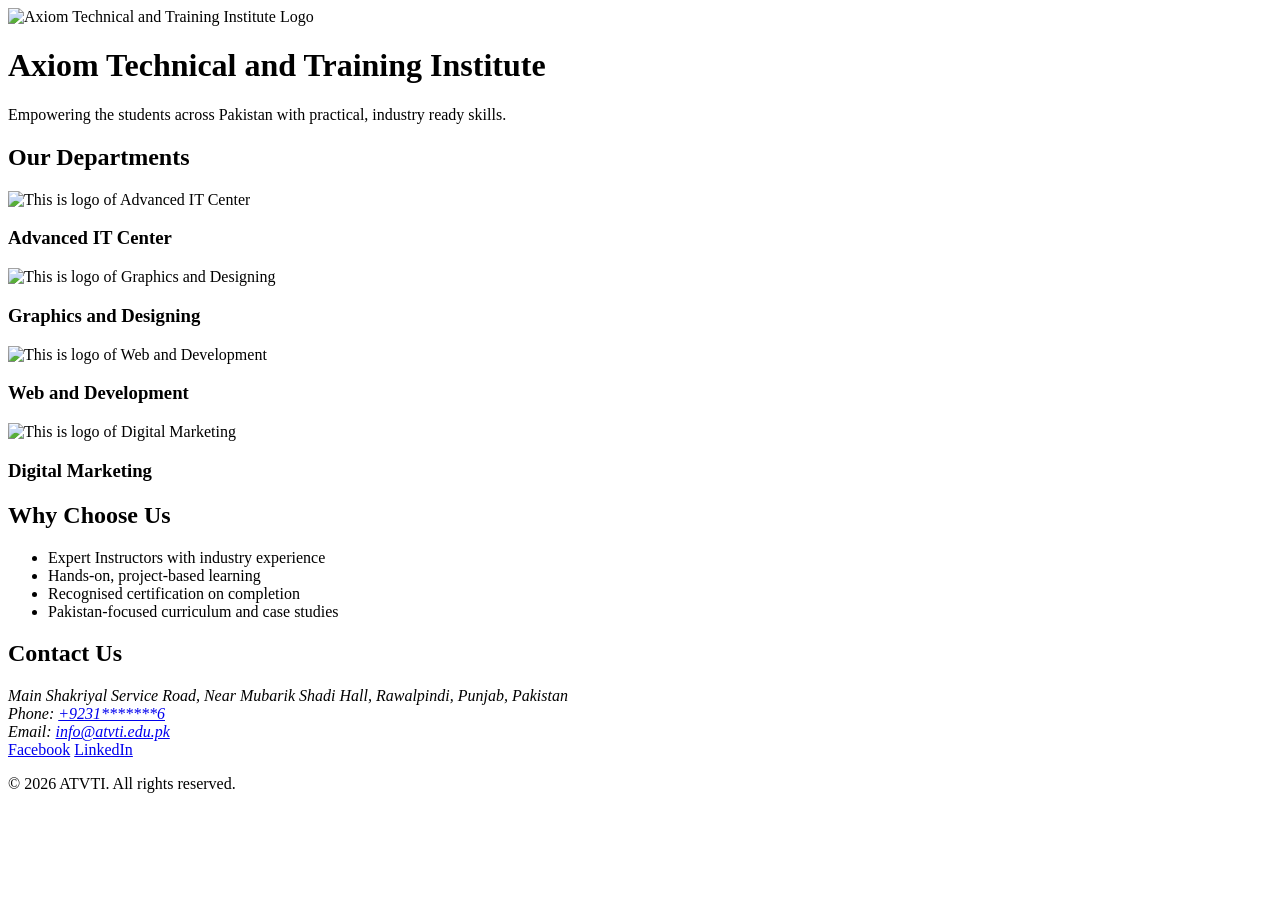
==== day 3/index.html @ 9ebb2179 "done" ====
<!DOCTYPE html>
<html lang="en">
<head>
    <meta charset="UTF-8">
    <meta name="viewport" content="width=device-width, initial-scale=1.0">
    <title>Axiom Technical and Training Institute</title>
</head>
<body>
    <header>
        <img src="/images.png" alt="Axiom Technical and Training Institute Logo" height="100">
        <h1>Axiom Technical and Training Institute</h1>
        <p> Empowering the students across Pakistan with practical, industry ready skills.</p>
    </header>
    <main>
        <section>
            <h2>Our Departments</h2>
            
            <article>
                <img height="100" src="/Advance IT Course.png" alt="This is logo of Advanced IT Center">
                <h3>Advanced IT Center</h3>
                <!-- <p>Technical and vocational training in computing , linguistic and digital skills</p> -->
                

                
                <img height="100" src="/graphics designing.jpg" alt="This is logo of Graphics and Designing">
                <h3>Graphics and Designing</h3>
                <!-- <p>Technical and vocational training in computing , linguistic and digital skills</p> -->
               
                <img height="100" src="/web dev.jpg" alt="This is logo of Web and Development">
                <h3>Web and Development</h3>
                <!-- <p>Technical and vocational training in computing , linguistic and digital skills</p> -->
           
                <img height="100" src="/digital marketing.jpg" alt="This is logo of Digital Marketing">
                <h3>Digital Marketing</h3>
                <!-- <p>Technical and vocational training in computing , linguistic and digital skills</p> -->
                
                
            </article>
        </section>
        <section>
            <h2>Why Choose Us</h2>
            <ul>
                <li>Expert Instructors with industry experience</li>
                <li>Hands-on, project-based learning</li>
                <li>Recognised certification on completion</li>
                <li>Pakistan-focused curriculum and case studies</li>
            </ul>
        </section>
    </main>
    
    <footer>
        <h2>Contact Us</h2>
        <address>Main Shakriyal Service Road, Near Mubarik Shadi Hall, Rawalpindi, Punjab,
Pakistan<br>
 Phone: <a href="tel:03********6">+9231*******6</a><br>
 Email: <a href="mailto:abc@atvti.edu.pk">info@atvti.edu.pk</a>
</address>
<nav aria-label="Social Media">
 <a href="https://www.facebook.com/atvti/" target="_blank">Facebook</a>
 <a href="https://www.instagram.com/axiom.institute/" target="_blank">LinkedIn</a>
 </nav>
 <p>&copy; 2026 ATVTI. All rights reserved.</p>
    </footer>



</body>
</html>
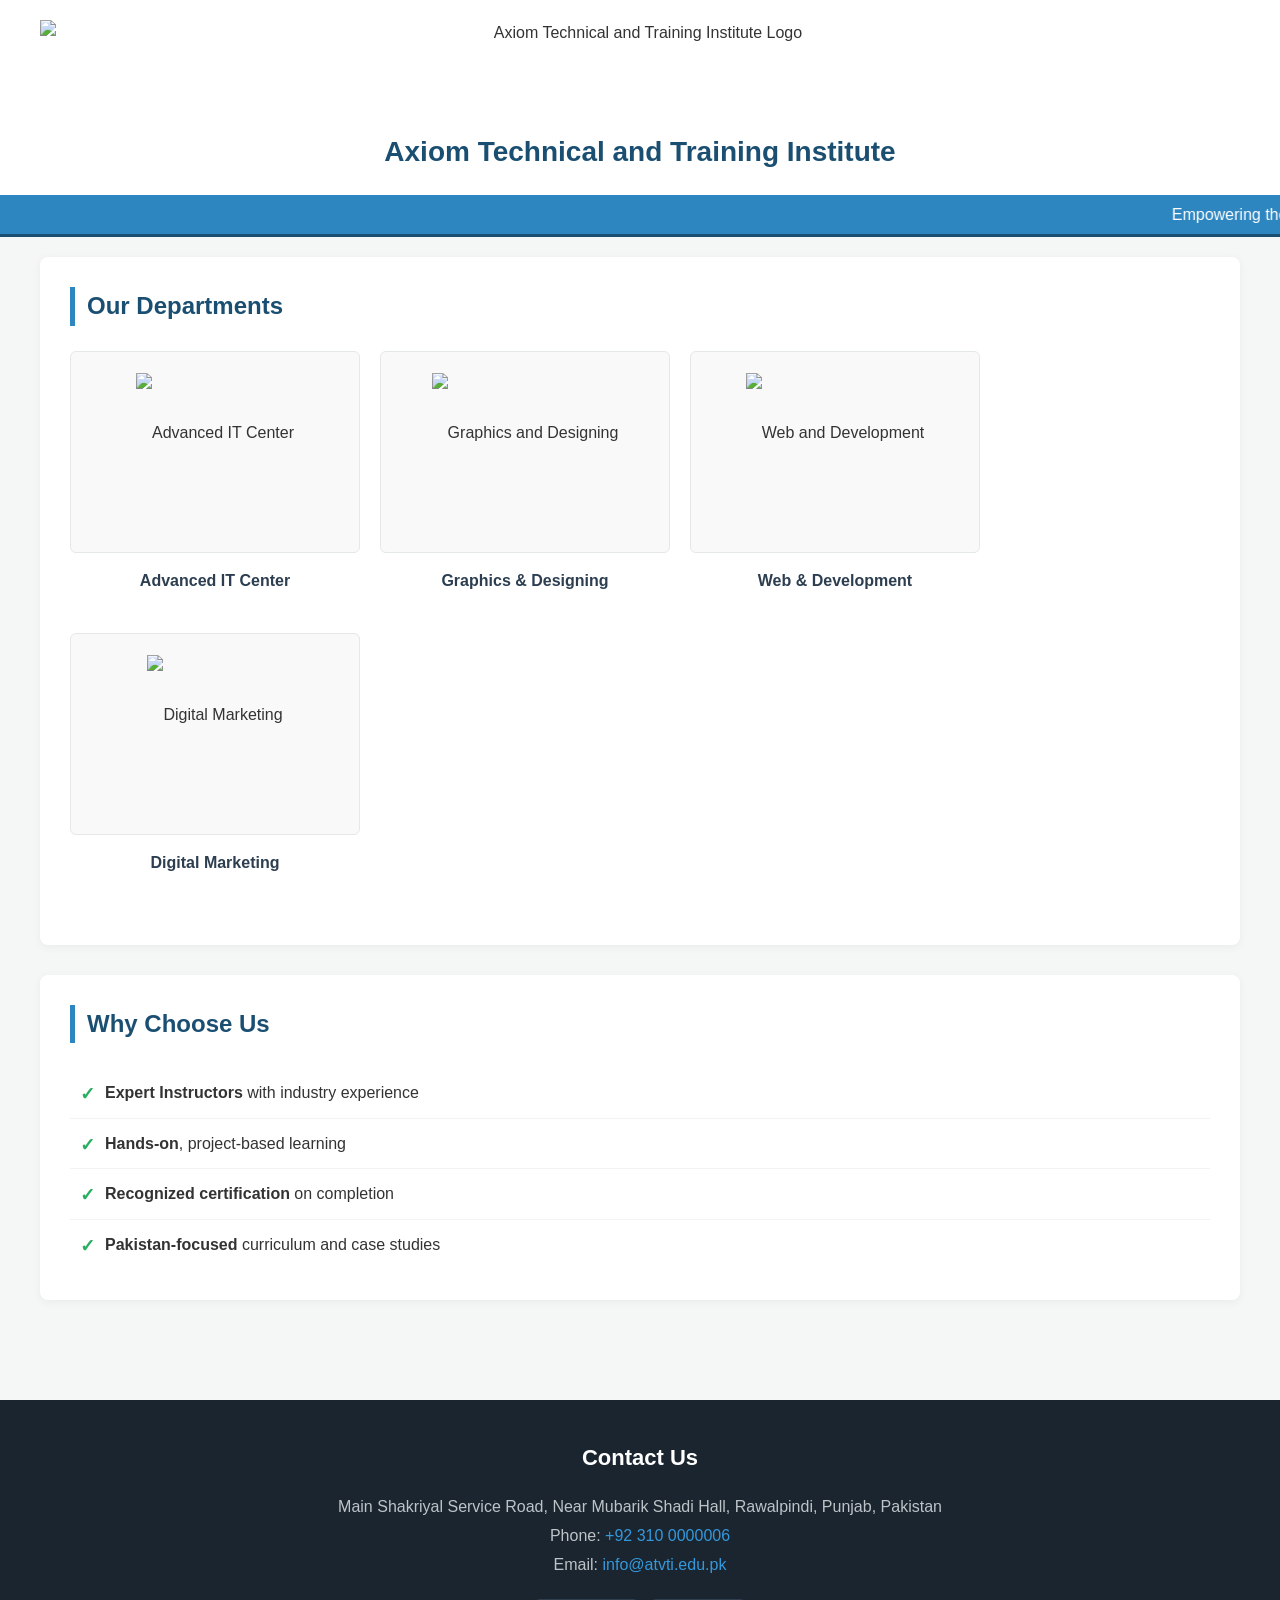
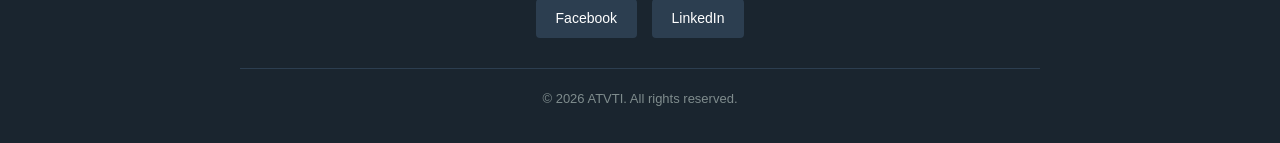
==== commit eb26780c: "complete" ====
--- a/day 3/index.html
+++ b/day 3/index.html
@@ -4,65 +4,84 @@
     <meta charset="UTF-8">
     <meta name="viewport" content="width=device-width, initial-scale=1.0">
     <title>Axiom Technical and Training Institute</title>
+    <link rel="stylesheet" href="style.css">
 </head>
 <body>
+
     <header>
-        <img src="/images.png" alt="Axiom Technical and Training Institute Logo" height="100">
-        <h1>Axiom Technical and Training Institute</h1>
-        <p> Empowering the students across Pakistan with practical, industry ready skills.</p>
+        <div class="header-container">
+            <img class="logo" src="/images.png" alt="Axiom Technical and Training Institute Logo" height="100">
+            <h1 class="main-heading">Axiom Technical and Training Institute</h1>
+        </div>
+        <marquee behavior="scroll" direction="left">
+            <p class="marquee-text">Empowering the students across Pakistan with practical, industry-ready skills.</p>
+        </marquee> 
     </header>
+
     <main>
-        <section>
-            <h2>Our Departments</h2>
+        <section class="section1">
+            <h2 class="section-title">Our Departments</h2>
             
-            <article>
-                <img height="100" src="/Advance IT Course.png" alt="This is logo of Advanced IT Center">
-                <h3>Advanced IT Center</h3>
-                <!-- <p>Technical and vocational training in computing , linguistic and digital skills</p> -->
+            <article class="departments-wrapper">
                 
-
+                <div class="card">
+                    <div class="img-container">
+                        <img class="image" src="/Advance IT Course.png" alt="Advanced IT Center">
+                    </div>
+                    <h3>Advanced IT Center</h3>
+                </div>
                 
-                <img height="100" src="/graphics designing.jpg" alt="This is logo of Graphics and Designing">
-                <h3>Graphics and Designing</h3>
-                <!-- <p>Technical and vocational training in computing , linguistic and digital skills</p> -->
+                <div class="card">
+                    <div class="img-container">
+                        <img class="image" src="/graphics designing.jpg" alt="Graphics and Designing">
+                    </div>
+                    <h3>Graphics &amp; Designing</h3>
+                </div>
+                
+                <div class="card">
+                    <div class="img-container">
+                        <img class="image" src="/web dev.jpg" alt="Web and Development">
+                    </div>
+                    <h3>Web &amp; Development</h3>
+                </div>
                
-                <img height="100" src="/web dev.jpg" alt="This is logo of Web and Development">
-                <h3>Web and Development</h3>
-                <!-- <p>Technical and vocational training in computing , linguistic and digital skills</p> -->
-           
-                <img height="100" src="/digital marketing.jpg" alt="This is logo of Digital Marketing">
-                <h3>Digital Marketing</h3>
-                <!-- <p>Technical and vocational training in computing , linguistic and digital skills</p> -->
+                <div class="card">
+                    <div class="img-container">
+                        <img class="image" src="/digital marketing.jpg" alt="Digital Marketing">
+                    </div>
+                    <h3>Digital Marketing</h3>
+                </div>
                 
-                
+                <div class="clear"></div>
             </article>
         </section>
-        <section>
-            <h2>Why Choose Us</h2>
-            <ul>
-                <li>Expert Instructors with industry experience</li>
-                <li>Hands-on, project-based learning</li>
-                <li>Recognised certification on completion</li>
-                <li>Pakistan-focused curriculum and case studies</li>
+
+        <section class="section2">
+            <h2 class="section-title">Why Choose Us</h2>
+            <ul class="benefits-list">
+                <li><strong>Expert Instructors</strong> with industry experience</li>
+                <li><strong>Hands-on</strong>, project-based learning</li>
+                <li><strong>Recognized certification</strong> on completion</li>
+                <li><strong>Pakistan-focused</strong> curriculum and case studies</li>
             </ul>
         </section>
     </main>
     
     <footer>
-        <h2>Contact Us</h2>
-        <address>Main Shakriyal Service Road, Near Mubarik Shadi Hall, Rawalpindi, Punjab,
-Pakistan<br>
- Phone: <a href="tel:03********6">+9231*******6</a><br>
- Email: <a href="mailto:abc@atvti.edu.pk">info@atvti.edu.pk</a>
-</address>
-<nav aria-label="Social Media">
- <a href="https://www.facebook.com/atvti/" target="_blank">Facebook</a>
- <a href="https://www.instagram.com/axiom.institute/" target="_blank">LinkedIn</a>
- </nav>
- <p>&copy; 2026 ATVTI. All rights reserved.</p>
+        <div class="footer-container">
+            <h2>Contact Us</h2>
+            <address>
+                Main Shakriyal Service Road, Near Mubarik Shadi Hall, Rawalpindi, Punjab, Pakistan<br>
+                Phone: <a href="tel:03000000000">+92 310 0000006</a><br>
+                Email: <a href="mailto:info@atvti.edu.pk">info@atvti.edu.pk</a>
+            </address>
+            <nav aria-label="Social Media" class="social-nav">
+                <a href="https://www.facebook.com/atvti/" target="_blank">Facebook</a>
+                <a href="https://www.instagram.com/axiom.institute/" target="_blank">LinkedIn</a>
+            </nav>
+            <p class="copyright">&copy; 2026 ATVTI. All rights reserved.</p>
+        </div>
     </footer>
-
-
 
 </body>
 </html>
--- a/day 3/style.css
+++ b/day 3/style.css
@@ -0,0 +1,202 @@
+ {
+    box-sizing: border-box;
+}
+
+body {
+    margin: 0;
+    padding: 0;
+    font-family: 'Segoe UI', Tahoma, Geneva, Verdana, sans-serif;
+    background-color: #f4f7f6;
+    color: #333333;
+    line-height: 1.6;
+}
+
+main {
+    max-width: 1200px;
+    margin: 0 auto;
+    padding: 20px;
+}
+header {
+    background-color: #ffffff;
+    border-bottom: 3px solid #1b4f72;
+    text-align: center;
+    padding-top: 20px;
+}
+
+.header-container {
+    max-width: 1200px;
+    margin: 0 auto;
+    padding: 0 20px;
+}
+
+.logo {
+    display: block;
+    margin: 0 auto 10px auto;
+    max-height: 100px;
+}
+
+.main-heading {
+    color: #1b4f72;
+    font-size: 28px;
+    margin: 10px 0 20px 0;
+    font-weight: 700;
+}
+
+marquee {
+    background-color: #2e86c1;
+    display: block;
+    padding: 2px 0;
+}
+
+.marquee-text {
+    color: #ffffff;
+    font-size: 16px;
+    margin: 5px 0;
+    font-weight: 500;
+}
+
+section {
+    background-color: #ffffff;
+    padding: 30px;
+    margin-bottom: 30px;
+    border-radius: 8px;
+    box-shadow: 0 2px 10px rgba(0, 0, 0, 0.05);
+}
+
+.section-title {
+    color: #1b4f72;
+    font-size: 24px;
+    margin-top: 0;
+    margin-bottom: 25px;
+    border-left: 5px solid #2e86c1;
+    padding-left: 12px;
+}
+.departments-wrapper {
+    margin: 0 -10px; 
+}
+
+.card {
+    width: 25%;
+    float: left;
+    padding: 0 10px;
+    text-align: center;
+    margin-bottom: 20px;
+}
+
+.img-container {
+    background-color: #f9f9f9;
+    border: 1px solid #e5e8e8;
+    border-radius: 6px;
+    padding: 20px;
+    height: 160px; /* Fixed height container to keep items leveled */
+    line-height: 120px; /* Vertical align hack for inline images */
+}
+
+.image {
+    max-width: 100%;
+    max-height: 100%;
+    vertical-align:middle;
+}
+
+.card h3 {
+    font-size: 16px;
+    color: #2c3e50;
+    margin: 15px 0 5px 0;
+    height: 40px; /* Forces uniform titles layout height */
+    overflow:visible;
+}
+
+.clear {
+    clear: both;
+}
+
+.benefits-list {
+    list-style-type: none;
+    padding: 0;
+    margin: 0;
+}
+
+.benefits-list li {
+    padding: 12px 15px 12px 35px;
+    border-bottom: 1px solid #f2f4f4;
+    position: relative;
+    font-size: 16px;
+}
+
+.benefits-list li:last-child {
+    border-bottom: none;
+}
+
+.benefits-list li::before {
+    content: "✓";
+    position: absolute;
+    left: 10px;
+    color: #27ae60;
+    font-weight: bold;
+    font-size: 18px;
+}
+
+footer {
+    background-color: #1a252f;
+    color: #bdc3c7;
+    padding: 40px 20px 20px 20px;
+    text-align: center;
+    margin-top: 50px;
+}
+
+.footer-container {
+    max-width: 800px;
+    margin: 0 auto;
+}
+
+footer h2 {
+    color: #ffffff;
+    font-size: 22px;
+    margin-top: 0;
+}
+
+address {
+    font-style: normal;
+    line-height: 1.8;
+    margin-bottom: 20px;
+}
+
+footer a {
+    color: #3498db;
+    text-decoration: none;
+}
+
+footer a:hover {
+    text-decoration: underline;
+}
+
+.social-nav {
+    margin: 20px 0;
+}
+
+.social-nav a {
+    display: inline-block;
+    background-color: #2c3e50;
+    color: #ffffff;
+    padding: 8px 20px;
+    margin: 0 5px;
+    border-radius: 4px;
+    text-decoration: none;
+    font-size: 14px;
+}
+
+.social-nav a:hover {
+    background-color:#e5e8e8;
+    color:#1a252f;
+    font-style: oblique;
+    text-decoration: none;
+
+}
+
+.copyright {
+    font-size: 13px;
+    color: #7f8c8d;
+    margin-top: 30px;
+    border-top: 1px solid #2c3e50;
+    padding-top: 20px;
+}
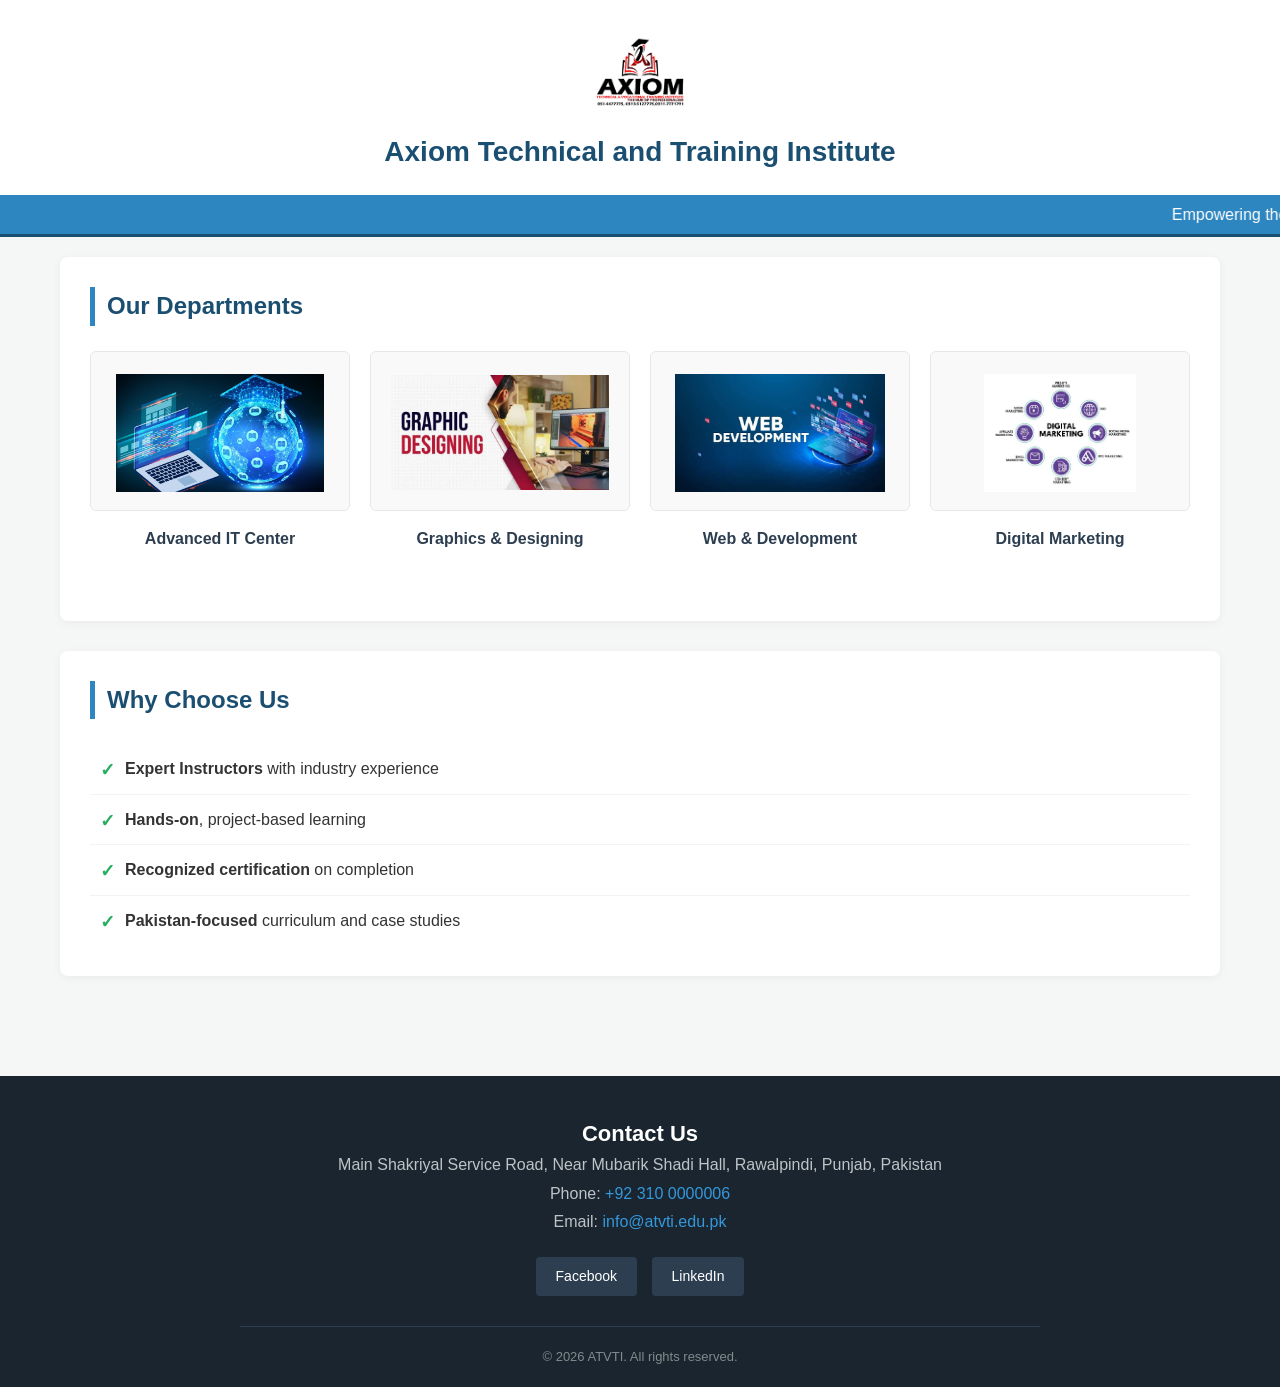
==== commit 373d5683: "complete" ====
--- a/day 3/index.html
+++ b/day 3/index.html
@@ -10,7 +10,7 @@
 
     <header>
         <div class="header-container">
-            <img class="logo" src="/images.png" alt="Axiom Technical and Training Institute Logo" height="100">
+            <img class="logo" src="images.png" alt="Axiom Technical and Training Institute Logo" height="100">
             <h1 class="main-heading">Axiom Technical and Training Institute</h1>
         </div>
         <marquee behavior="scroll" direction="left">
@@ -26,28 +26,28 @@
                 
                 <div class="card">
                     <div class="img-container">
-                        <img class="image" src="/Advance IT Course.png" alt="Advanced IT Center">
+                        <img class="image" src="Advance-IT-Course.png" alt="Advanced IT Center">
                     </div>
                     <h3>Advanced IT Center</h3>
                 </div>
                 
                 <div class="card">
                     <div class="img-container">
-                        <img class="image" src="/graphics designing.jpg" alt="Graphics and Designing">
+                        <img class="image" src="graphics-designing.jpg" alt="Graphics and Designing">
                     </div>
                     <h3>Graphics &amp; Designing</h3>
                 </div>
                 
                 <div class="card">
                     <div class="img-container">
-                        <img class="image" src="/web dev.jpg" alt="Web and Development">
+                        <img class="image" src="web-dev.jpg" alt="Web and Development">
                     </div>
                     <h3>Web &amp; Development</h3>
                 </div>
                
                 <div class="card">
                     <div class="img-container">
-                        <img class="image" src="/digital marketing.jpg" alt="Digital Marketing">
+                        <img class="image" src="digital-marketing.jpg" alt="Digital Marketing">
                     </div>
                     <h3>Digital Marketing</h3>
                 </div>
--- a/day 3/style.css
+++ b/day 3/style.css
@@ -1,5 +1,7 @@
- {
+ *{
     box-sizing: border-box;
+    margin: 0;
+    padding: 0;
 }
 
 body {
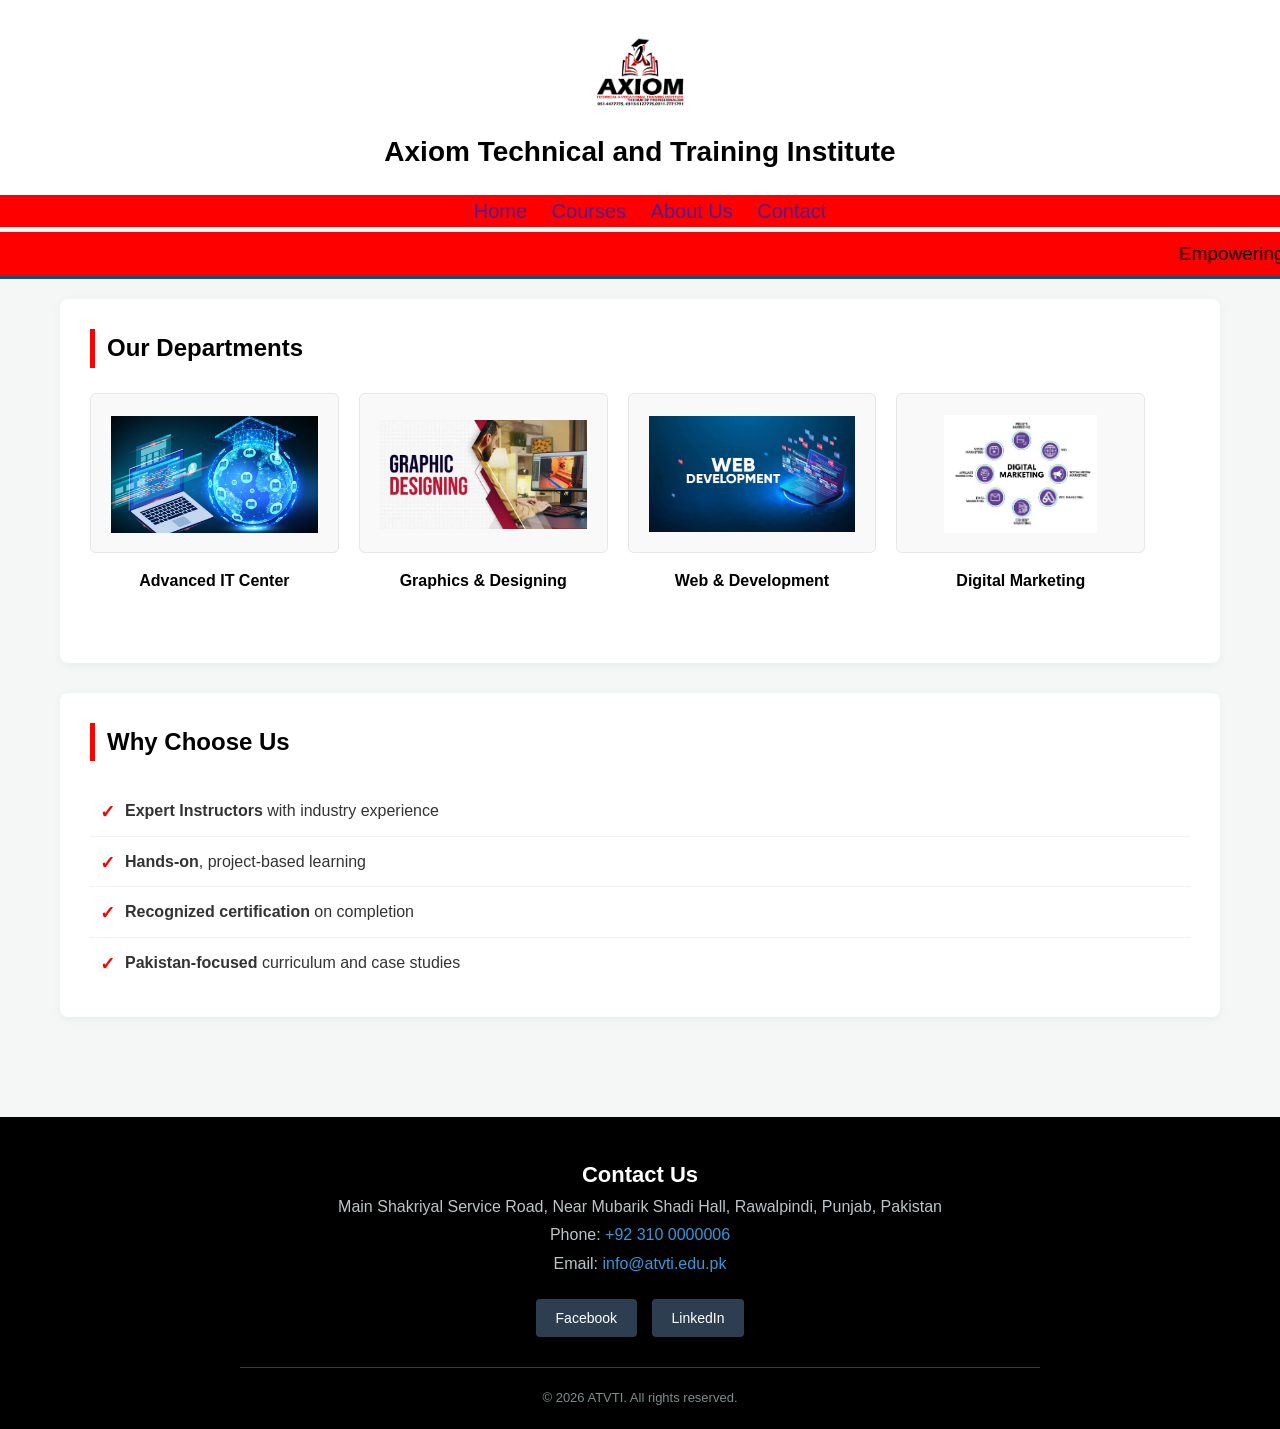
==== commit 5dd494a3: "make responsive" ====
--- a/day 3/index.html
+++ b/day 3/index.html
@@ -1,11 +1,13 @@
 <!DOCTYPE html>
 <html lang="en">
+
 <head>
     <meta charset="UTF-8">
     <meta name="viewport" content="width=device-width, initial-scale=1.0">
     <title>Axiom Technical and Training Institute</title>
     <link rel="stylesheet" href="style.css">
 </head>
+
 <body>
 
     <header>
@@ -13,45 +15,53 @@
             <img class="logo" src="images.png" alt="Axiom Technical and Training Institute Logo" height="100">
             <h1 class="main-heading">Axiom Technical and Training Institute</h1>
         </div>
+        <div class="navigation">
+            <nav>
+                <a href="">Home</a>
+                <a href="">Courses</a>
+                <a href="">About Us</a>
+                <a href="">Contact</a>
+            </nav>
+        </div>
         <marquee behavior="scroll" direction="left">
             <p class="marquee-text">Empowering the students across Pakistan with practical, industry-ready skills.</p>
-        </marquee> 
+        </marquee>
     </header>
 
     <main>
         <section class="section1">
             <h2 class="section-title">Our Departments</h2>
-            
+
             <article class="departments-wrapper">
-                
+
                 <div class="card">
                     <div class="img-container">
                         <img class="image" src="Advance-IT-Course.png" alt="Advanced IT Center">
                     </div>
                     <h3>Advanced IT Center</h3>
                 </div>
-                
+
                 <div class="card">
                     <div class="img-container">
                         <img class="image" src="graphics-designing.jpg" alt="Graphics and Designing">
                     </div>
                     <h3>Graphics &amp; Designing</h3>
                 </div>
-                
+
                 <div class="card">
                     <div class="img-container">
                         <img class="image" src="web-dev.jpg" alt="Web and Development">
                     </div>
                     <h3>Web &amp; Development</h3>
                 </div>
-               
+
                 <div class="card">
                     <div class="img-container">
                         <img class="image" src="digital-marketing.jpg" alt="Digital Marketing">
                     </div>
                     <h3>Digital Marketing</h3>
                 </div>
-                
+
                 <div class="clear"></div>
             </article>
         </section>
@@ -66,7 +76,7 @@
             </ul>
         </section>
     </main>
-    
+
     <footer>
         <div class="footer-container">
             <h2>Contact Us</h2>
@@ -84,4 +94,5 @@
     </footer>
 
 </body>
+
 </html>
--- a/day 3/style.css
+++ b/day 3/style.css
@@ -1,4 +1,52 @@
- *{
+@media screen and (max-width: 768px) {
+    .card {
+        width: 100% !important;
+        float: none !important;
+        display: block !important;
+        margin-bottom: 30px !important;
+        padding: 0 15px !important;
+    }
+
+    .img-container {
+        height: auto !important;
+        line-height: normal !important;
+        padding: 20px !important;
+        text-align: center;
+    }
+
+    .image {
+        max-width: 120px !important;
+        height: auto !important;
+    }
+
+    .card h3 {
+        height: auto !important;
+        overflow: visible !important;
+        font-size: 18px !important;
+        margin-top: 15px !important;
+        text-align: center;
+    }
+
+    .logo {
+        float: none !important;
+        display: block !important;
+        margin: 0 auto 15px auto !important;
+    }
+
+    .main-nav {
+        float: none !important;
+        text-align: center !important;
+    }
+
+    .main-nav li {
+        display: inline-block !important;
+        margin: 5px 10px !important;
+    }
+}
+
+
+
+* {
     box-sizing: border-box;
     margin: 0;
     padding: 0;
@@ -18,6 +66,26 @@
     margin: 0 auto;
     padding: 20px;
 }
+
+.navigation {
+    background-color: red;
+    margin-bottom: 5px;
+
+}
+
+nav a {
+    text-decoration: none;
+    padding-left: 20px;
+    font-size: 20px;
+    transition: 0.5s;
+}
+
+nav a:hover {
+    cursor: pointer;
+    color: black;
+    text-decoration: underline;
+}
+
 header {
     background-color: #ffffff;
     border-bottom: 3px solid #1b4f72;
@@ -38,21 +106,21 @@
 }
 
 .main-heading {
-    color: #1b4f72;
+    color: black;
     font-size: 28px;
     margin: 10px 0 20px 0;
     font-weight: 700;
 }
 
 marquee {
-    background-color: #2e86c1;
+    background-color: red;
     display: block;
     padding: 2px 0;
 }
 
 .marquee-text {
-    color: #ffffff;
-    font-size: 16px;
+    color: black;
+    font-size: 19px;
     margin: 5px 0;
     font-weight: 500;
 }
@@ -66,19 +134,20 @@
 }
 
 .section-title {
-    color: #1b4f72;
+    color: black;
     font-size: 24px;
     margin-top: 0;
     margin-bottom: 25px;
-    border-left: 5px solid #2e86c1;
+    border-left: 5px solid red;
     padding-left: 12px;
 }
+
 .departments-wrapper {
-    margin: 0 -10px; 
+    margin: 0 -10px;
 }
 
 .card {
-    width: 25%;
+    width: 24%;
     float: left;
     padding: 0 10px;
     text-align: center;
@@ -90,22 +159,25 @@
     border: 1px solid #e5e8e8;
     border-radius: 6px;
     padding: 20px;
-    height: 160px; /* Fixed height container to keep items leveled */
-    line-height: 120px; /* Vertical align hack for inline images */
+    height: 160px;
+    /* Fixed height container to keep items leveled */
+    line-height: 120px;
+    /* Vertical align hack for inline images */
 }
 
 .image {
     max-width: 100%;
     max-height: 100%;
-    vertical-align:middle;
+    vertical-align: middle;
 }
 
 .card h3 {
     font-size: 16px;
-    color: #2c3e50;
+    color: black;
     margin: 15px 0 5px 0;
-    height: 40px; /* Forces uniform titles layout height */
-    overflow:visible;
+    height: 40px;
+    /* Forces uniform titles layout height */
+    overflow: visible;
 }
 
 .clear {
@@ -133,13 +205,13 @@
     content: "✓";
     position: absolute;
     left: 10px;
-    color: #27ae60;
+    color: red;
     font-weight: bold;
     font-size: 18px;
 }
 
 footer {
-    background-color: #1a252f;
+    background-color: black;
     color: #bdc3c7;
     padding: 40px 20px 20px 20px;
     text-align: center;
@@ -188,8 +260,8 @@
 }
 
 .social-nav a:hover {
-    background-color:#e5e8e8;
-    color:#1a252f;
+    background-color: #e5e8e8;
+    color: #1a252f;
     font-style: oblique;
     text-decoration: none;
 
